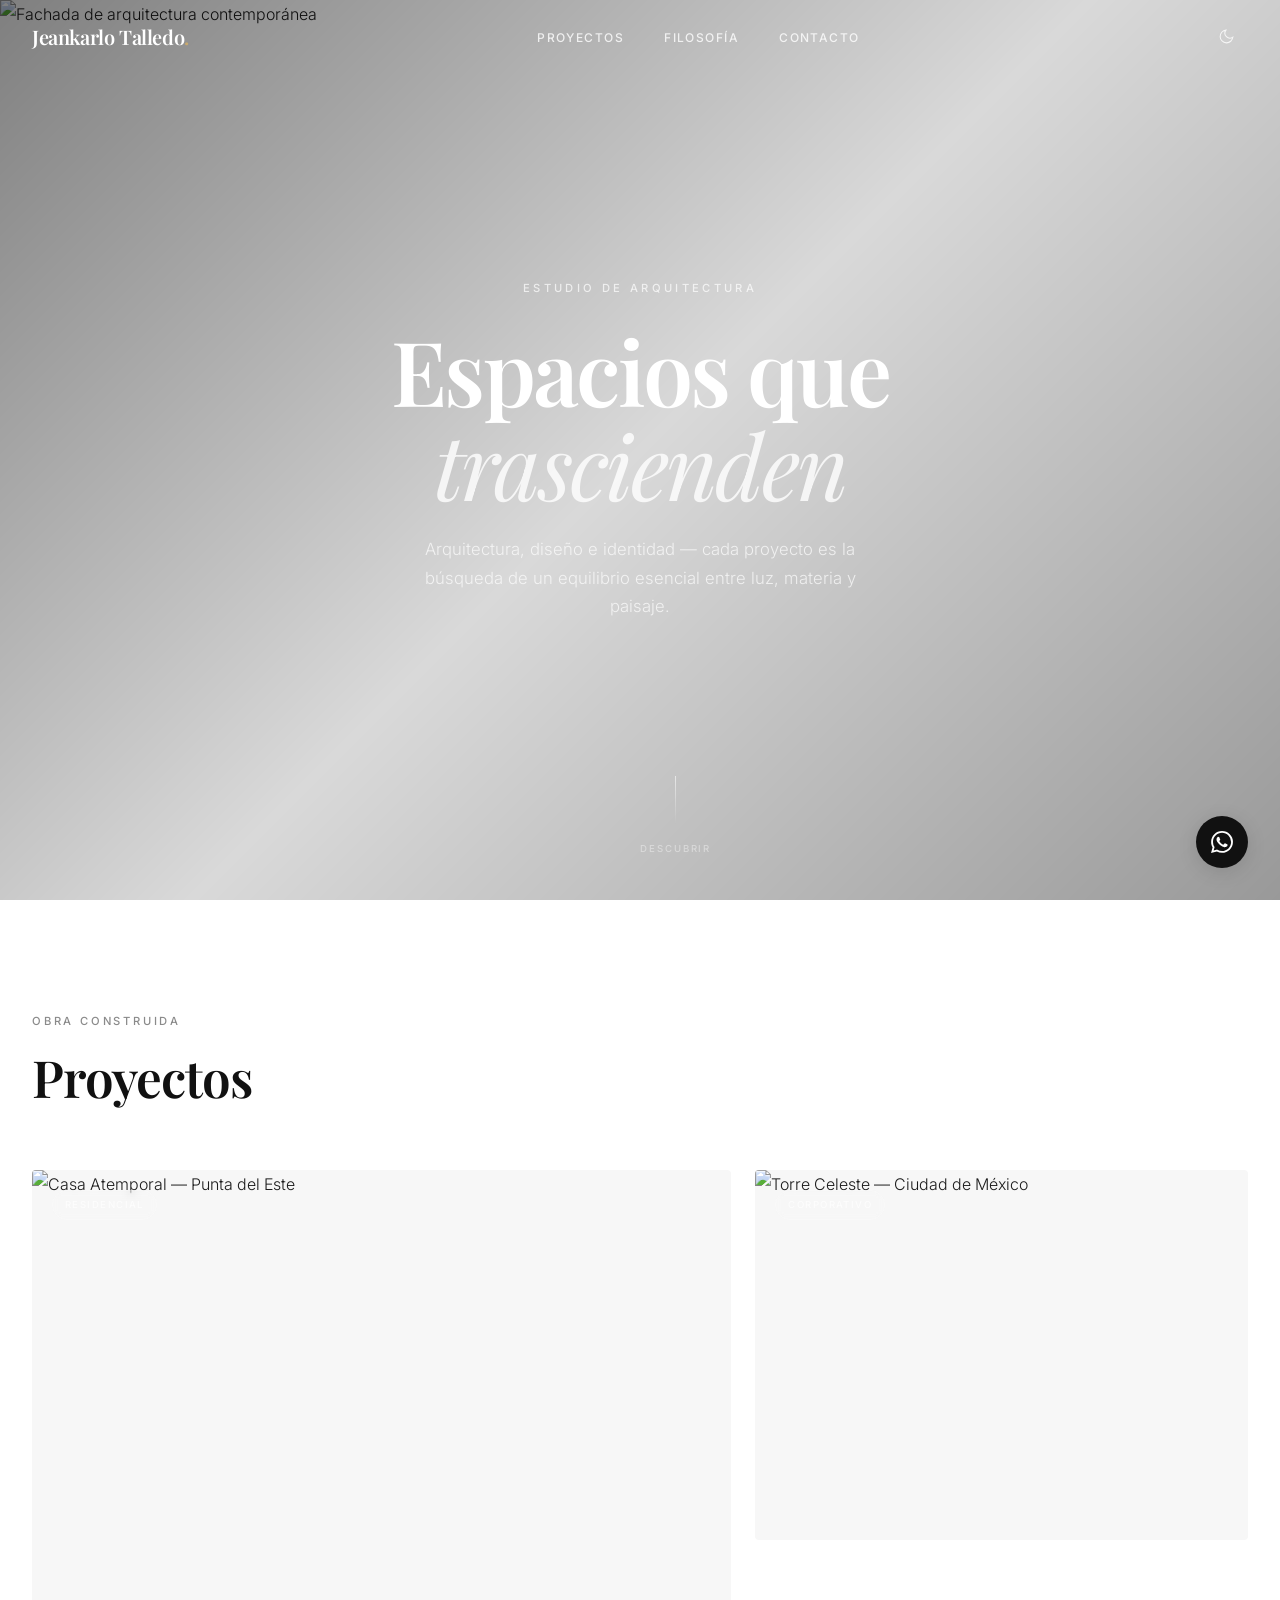
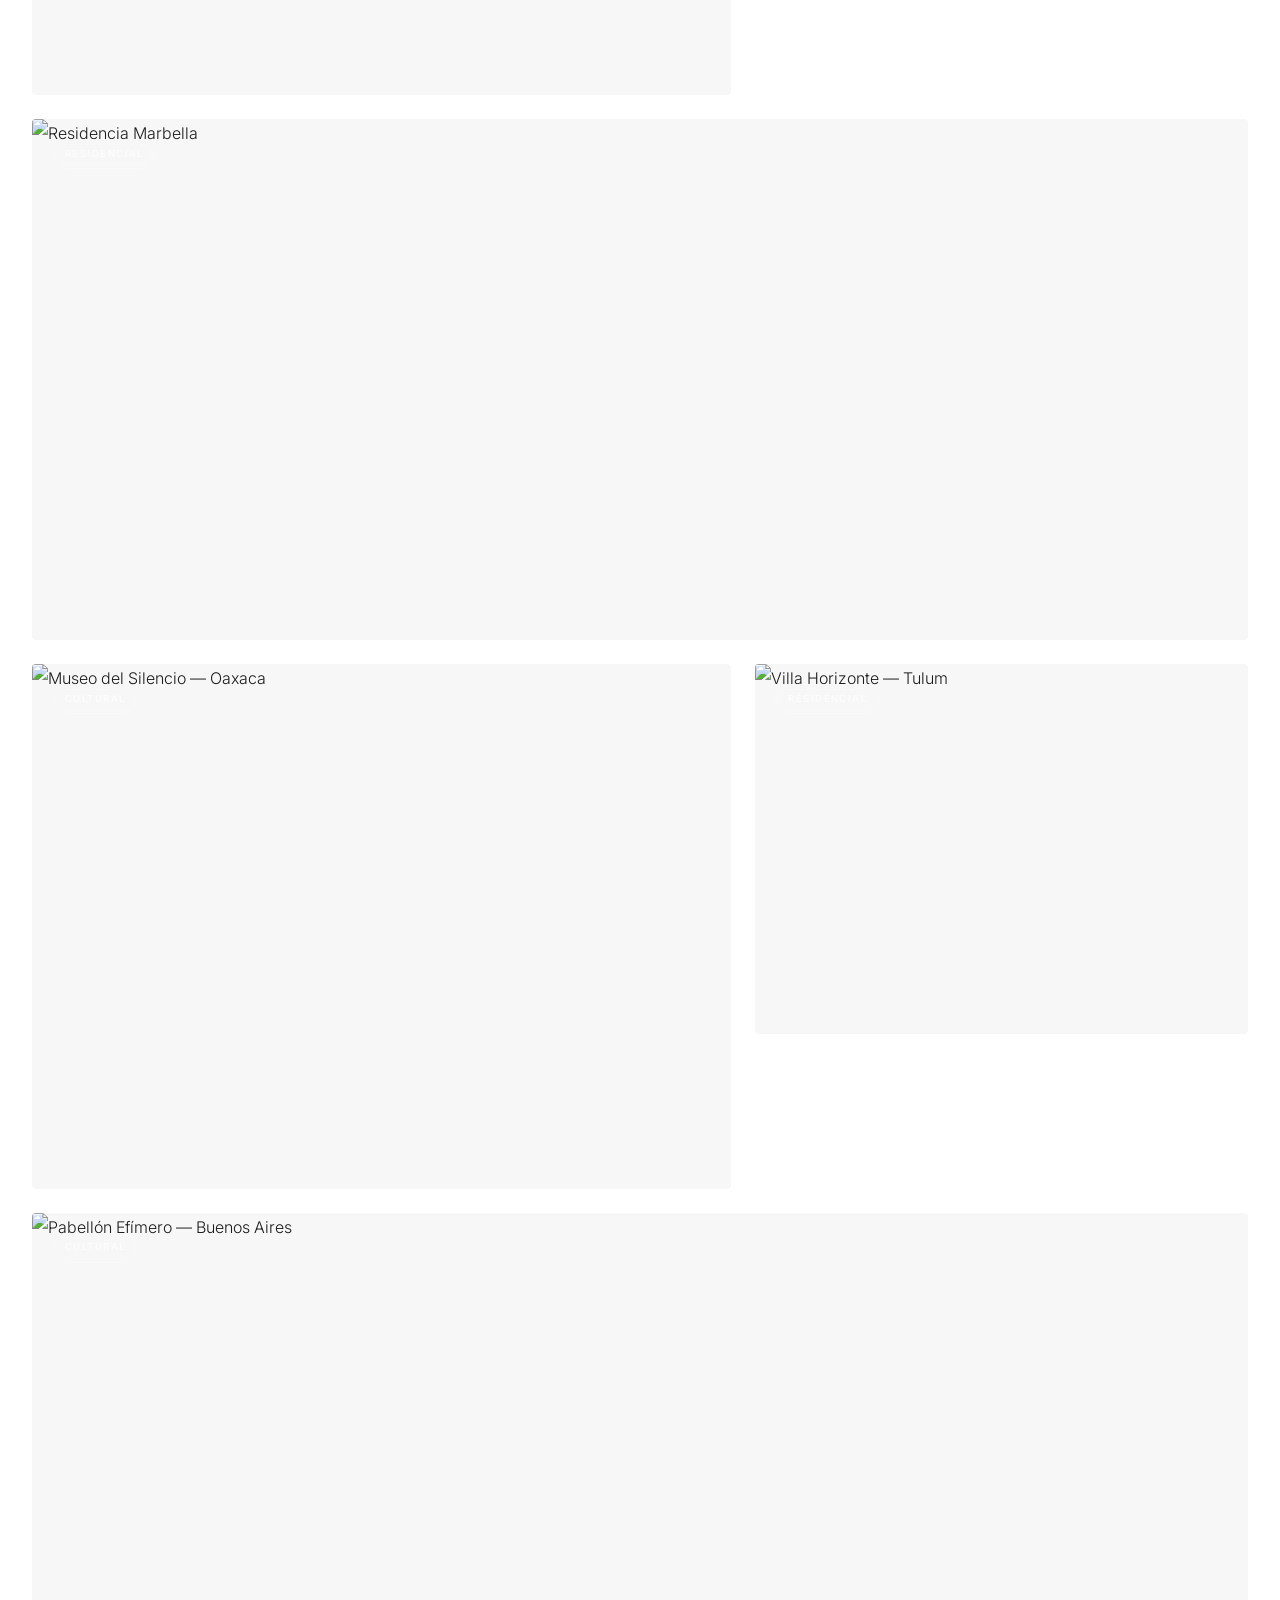
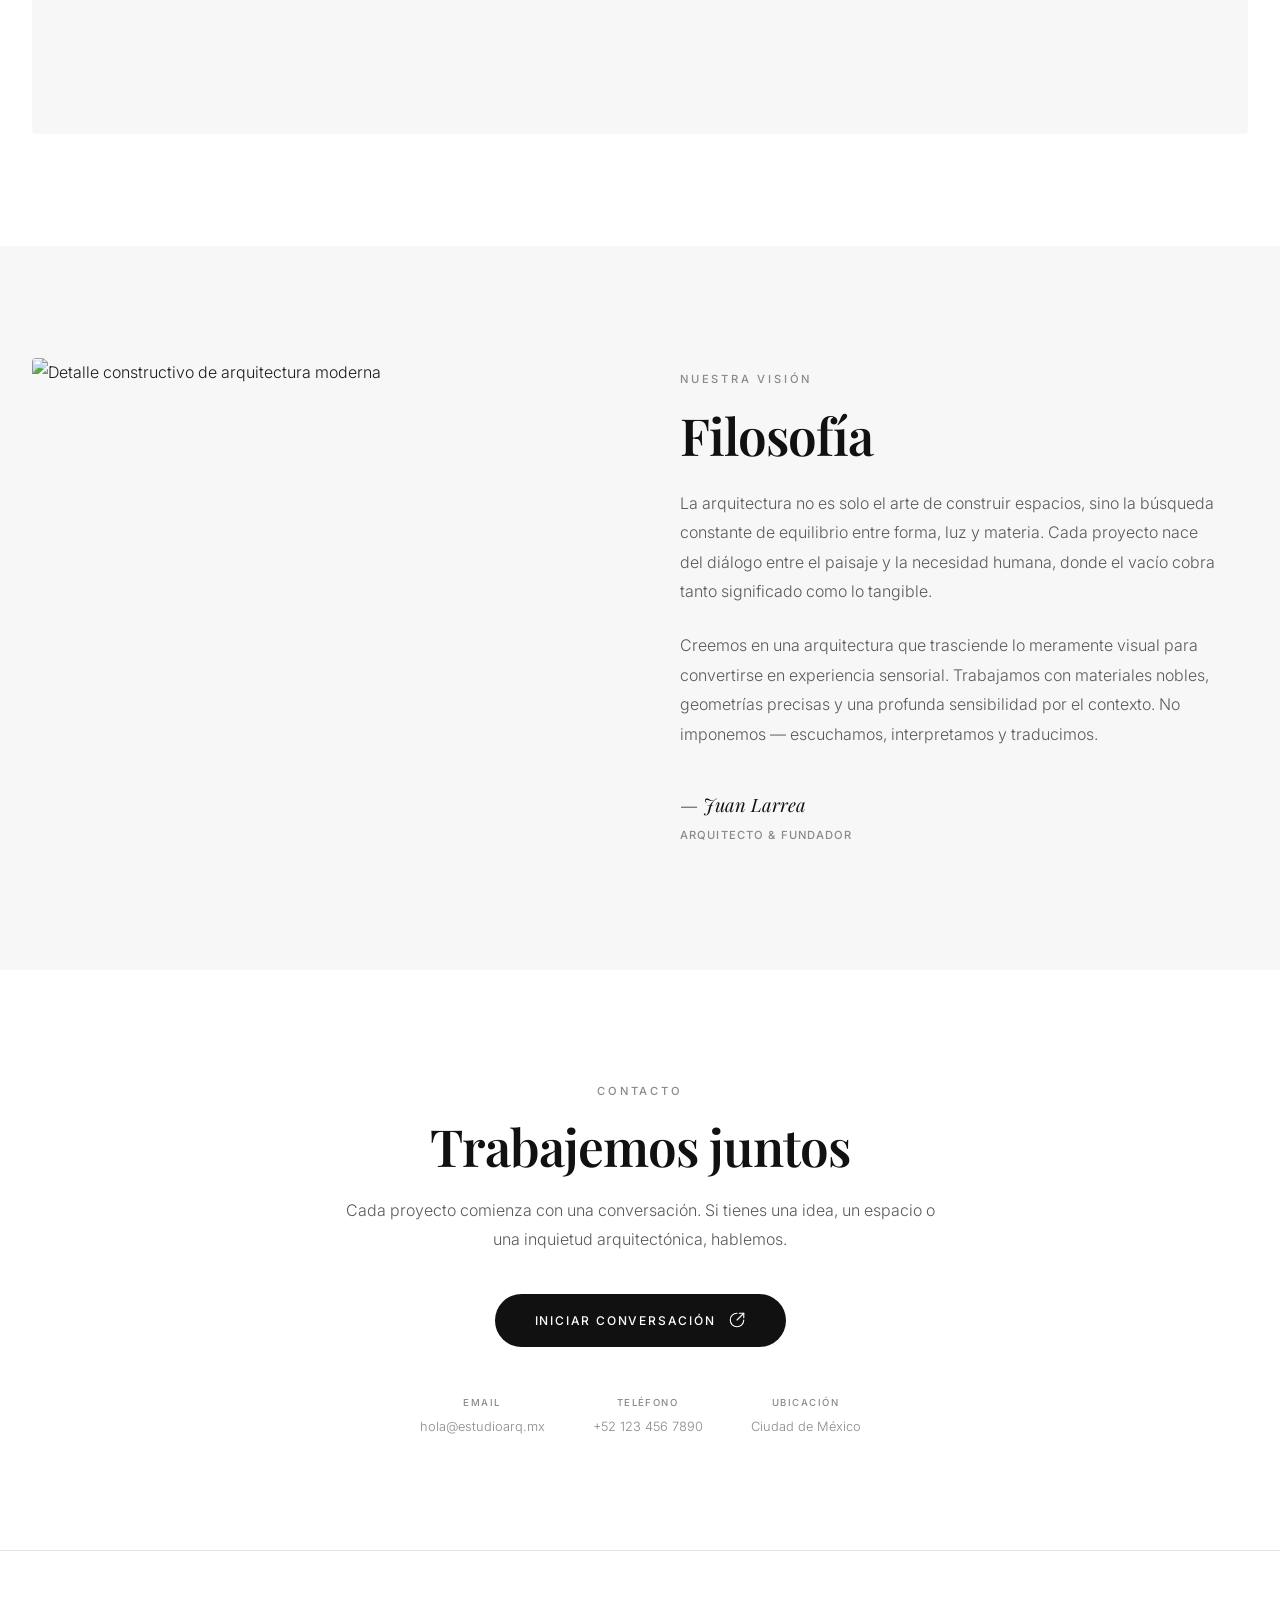
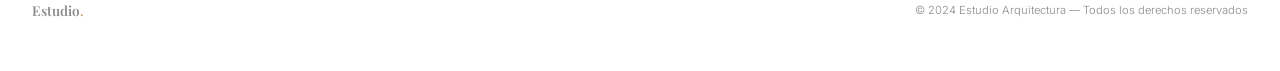
==== index.html @ dd558570 "feat: portafolio arquitecto + panel admin con Supabase" ====
<!DOCTYPE html>
<html lang="es">
<head>
  <meta charset="UTF-8" />
  <meta name="viewport" content="width=device-width, initial-scale=1.0" />
  <title>Estudio Arquitectura | Proyectos</title>
  <meta name="description" content="Portafolio de arquitectura de alta gama. Proyectos residenciales, corporativos y culturales." />

  <!-- Preconnect tipografía -->
  <link rel="preconnect" href="https://fonts.googleapis.com" />
  <link rel="preconnect" href="https://fonts.gstatic.com" crossorigin />
  <link href="https://fonts.googleapis.com/css2?family=Playfair+Display:ital,wght@0,400;0,600;0,700;1,400&family=Inter:wght@300;400;500;600&display=swap" rel="stylesheet" />

  <!-- Estilos -->
  <link rel="stylesheet" href="css/style.css" />

  <!-- Flash prevention: set theme antes del render -->
  <script>document.documentElement.setAttribute('data-theme', localStorage.getItem('theme')||(window.matchMedia('(prefers-color-scheme:dark)').matches?'dark':'light'))</script>
</head>
<body>

  <!-- ==========================================
       NAVEGACIÓN
       ========================================== -->
  <nav class="nav" id="navbar">
    <div class="container nav__inner">
      <a href="#" class="nav__logo">Jeankarlo Talledo<span>.</span></a>

      <ul class="nav__links" id="navLinks">
        <li><a href="#proyectos" class="nav__link">Proyectos</a></li>
        <li><a href="#filosofia" class="nav__link">Filosofía</a></li>
        <li><a href="#contacto" class="nav__link">Contacto</a></li>
      </ul>

      <button class="theme-toggle" id="themeToggle" aria-label="Cambiar modo oscuro/claro">
        <svg class="theme-toggle__moon" viewBox="0 0 24 24" fill="none" stroke="currentColor" stroke-width="1.5">
          <path d="M21 12.79A9 9 0 1111.21 3 7 7 0 0021 12.79z"/>
        </svg>
        <svg class="theme-toggle__sun" viewBox="0 0 24 24" fill="none" stroke="currentColor" stroke-width="1.5">
          <circle cx="12" cy="12" r="5"/>
          <path d="M12 1v2M12 21v2M4.22 4.22l1.42 1.42M18.36 18.36l1.42 1.42M1 12h2M21 12h2M4.22 19.78l1.42-1.42M18.36 5.64l1.42-1.42"/>
        </svg>
      </button>

      <button class="nav__toggle" id="navToggle" aria-label="Menú de navegación">
        <span></span>
        <span></span>
        <span></span>
      </button>
    </div>
  </nav>

  <!-- ==========================================
       HERO
       ========================================== -->
  <section class="hero" id="inicio">
    <div class="hero__bg">
      <img
        src="https://images.unsplash.com/photo-1600596542815-ffad4c1539a9?w=1920&q=80"
        alt="Fachada de arquitectura contemporánea"
        loading="eager"
      />
    </div>
    <div class="hero__overlay"></div>

    <div class="hero__content">
      <p class="hero__subtitle">Estudio de Arquitectura</p>
      <h1 class="hero__title">
        Espacios que<br /><em>trascienden</em>
      </h1>
      <p class="hero__desc">
        Arquitectura, diseño e identidad — cada proyecto es la búsqueda de un
        equilibrio esencial entre luz, materia y paisaje.
      </p>
    </div>

    <div class="hero__scroll">
      <span class="hero__scroll-line"></span>
      <span class="hero__scroll-text">Descubrir</span>
    </div>
  </section>

  <!-- ==========================================
       PROYECTOS / GALERÍA
       ========================================== -->
  <section class="section" id="proyectos">
    <div class="container">
      <div class="section__header reveal">
        <p class="section-label">Obra construida</p>
        <h2 class="section__title">Proyectos</h2>
      </div>

      <div class="gallery" id="gallery">
        <div class="gallery__item reveal reveal-delay-1" data-index="0">
          <img class="gallery__img" src="https://images.unsplash.com/photo-1600585154340-4c0e3b4b0b1a?w=800&q=80" alt="Casa Atemporal — Punta del Este" loading="lazy" />
          <span class="gallery__category">Residencial</span>
          <div class="gallery__overlay">
            <h3 class="gallery__project-name">Casa Atemporal</h3>
            <p class="gallery__project-meta"><span>2024</span><span>Punta del Este</span></p>
          </div>
        </div>

        <div class="gallery__item reveal reveal-delay-2" data-index="1">
          <img class="gallery__img" src="https://images.unsplash.com/photo-1487958449943-2429e8be8625?w=800&q=80" alt="Torre Celeste — Ciudad de México" loading="lazy" />
          <span class="gallery__category">Corporativo</span>
          <div class="gallery__overlay">
            <h3 class="gallery__project-name">Torre Celeste</h3>
            <p class="gallery__project-meta"><span>2023</span><span>Ciudad de México</span></p>
          </div>
        </div>

        <div class="gallery__item reveal reveal-delay-3" data-index="2">
          <img class="gallery__img" src="https://images.unsplash.com/photo-1600573472550-8090b5e0745e?w=800&q=80" alt="Residencia Marbella" loading="lazy" />
          <span class="gallery__category">Residencial</span>
          <div class="gallery__overlay">
            <h3 class="gallery__project-name">Residencia Marbella</h3>
            <p class="gallery__project-meta"><span>2024</span><span>Marbella, España</span></p>
          </div>
        </div>

        <div class="gallery__item reveal reveal-delay-4" data-index="3">
          <img class="gallery__img" src="https://images.unsplash.com/photo-1600566753198-0b0c7c3b4a5b?w=800&q=80" alt="Museo del Silencio — Oaxaca" loading="lazy" />
          <span class="gallery__category">Cultural</span>
          <div class="gallery__overlay">
            <h3 class="gallery__project-name">Museo del Silencio</h3>
            <p class="gallery__project-meta"><span>2022</span><span>Oaxaca, México</span></p>
          </div>
        </div>

        <div class="gallery__item reveal reveal-delay-5" data-index="4">
          <img class="gallery__img" src="https://images.unsplash.com/photo-1600585154526-990dced4db0d?w=800&q=80" alt="Villa Horizonte — Tulum" loading="lazy" />
          <span class="gallery__category">Residencial</span>
          <div class="gallery__overlay">
            <h3 class="gallery__project-name">Villa Horizonte</h3>
            <p class="gallery__project-meta"><span>2023</span><span>Tulum, México</span></p>
          </div>
        </div>

        <div class="gallery__item reveal reveal-delay-1" data-index="5">
          <img class="gallery__img" src="https://images.unsplash.com/photo-1600566753376-12c8ab7c4a5b?w=800&q=80" alt="Pabellón Efímero — Buenos Aires" loading="lazy" />
          <span class="gallery__category">Cultural</span>
          <div class="gallery__overlay">
            <h3 class="gallery__project-name">Pabellón Efímero</h3>
            <p class="gallery__project-meta"><span>2024</span><span>Buenos Aires</span></p>
          </div>
        </div>
      </div>
    </div>
  </section>

  <!-- ==========================================
       FILOSOFÍA
       ========================================== -->
  <section class="section section--alt" id="filosofia">
    <div class="container">
      <div class="about">
        <div class="about__image reveal">
          <img src="https://images.unsplash.com/photo-1613490493576-7f4f9e2d0a1d?w=800&q=80" alt="Detalle constructivo de arquitectura moderna" loading="lazy" />
        </div>

        <div class="about__content">
          <div class="reveal">
            <p class="section-label">Nuestra visión</p>
            <h2 class="section__title">Filosofía</h2>
          </div>

          <p class="about__text reveal reveal-delay-1">
            La arquitectura no es solo el arte de construir espacios, sino la
            búsqueda constante de equilibrio entre forma, luz y materia. Cada
            proyecto nace del diálogo entre el paisaje y la necesidad humana,
            donde el vacío cobra tanto significado como lo tangible.
          </p>

          <p class="about__text reveal reveal-delay-2">
            Creemos en una arquitectura que trasciende lo meramente visual para
            convertirse en experiencia sensorial. Trabajamos con materiales
            nobles, geometrías precisas y una profunda sensibilidad por el
            contexto. No imponemos — escuchamos, interpretamos y traducimos.
          </p>

          <div class="reveal reveal-delay-3">
            <p class="about__signature">— Juan Larrea</p>
            <p class="about__signature-role">Arquitecto &amp; Fundador</p>
          </div>
        </div>
      </div>
    </div>
  </section>

  <!-- ==========================================
       CONTACTO
       ========================================== -->
  <section class="section" id="contacto">
    <div class="container">
      <div class="contact reveal">
        <p class="section-label">Contacto</p>
        <h2 class="section__title">Trabajemos juntos</h2>
        <p class="contact__text">
          Cada proyecto comienza con una conversación. Si tienes una idea,
          un espacio o una inquietud arquitectónica, hablemos.
        </p>

        <a href="https://wa.me/521234567890?text=Hola%2C%20me%20gustar%C3%ADa%20solicitar%20una%20consulta%20sobre%20un%20proyecto%20arquitect%C3%B3nico." target="_blank" rel="noopener noreferrer" class="contact__btn">
          <span>Iniciar conversación</span>
          <svg viewBox="0 0 24 24" fill="none" stroke="currentColor" stroke-width="1.5">
            <path d="M21 12a9 9 0 11-9-9" stroke-linecap="round"/>
            <path d="M21 3l-9 9" stroke-linecap="round"/>
            <path d="M15 3h6v6" stroke-linecap="round" stroke-linejoin="round"/>
          </svg>
        </a>

        <div class="contact__details">
          <div class="contact__detail-item">
            <p class="contact__detail-label">Email</p>
            <p>hola@estudioarq.mx</p>
          </div>
          <div class="contact__detail-item">
            <p class="contact__detail-label">Teléfono</p>
            <p>+52 123 456 7890</p>
          </div>
          <div class="contact__detail-item">
            <p class="contact__detail-label">Ubicación</p>
            <p>Ciudad de México</p>
          </div>
        </div>
      </div>
    </div>
  </section>

  <!-- ==========================================
       FOOTER
       ========================================== -->
  <footer class="footer">
    <div class="container footer__inner">
      <p class="footer__brand">Estudio<span>.</span></p>
      <p>&copy; 2024 Estudio Arquitectura — Todos los derechos reservados</p>
    </div>
  </footer>

  <!-- ==========================================
       WHATSAPP FLOTANTE
       ========================================== -->
  <a href="https://wa.me/521234567890?text=Hola%2C%20me%20gustar%C3%ADa%20solicitar%20una%20consulta%20sobre%20un%20proyecto%20arquitect%C3%B3nico." target="_blank" rel="noopener noreferrer" class="whatsapp-btn" id="whatsappBtn" aria-label="Contactar por WhatsApp">
    <span class="whatsapp-btn__tooltip">Escríbenos</span>
    <svg viewBox="0 0 24 24">
      <path d="M17.472 14.382c-.297-.149-1.758-.867-2.03-.967-.273-.099-.471-.148-.67.15-.197.297-.767.966-.94 1.164-.173.199-.347.223-.644.075-.297-.15-1.255-.463-2.39-1.475-.883-.788-1.48-1.761-1.653-2.059-.173-.297-.018-.458.13-.606.134-.133.298-.347.446-.52.149-.174.198-.298.298-.497.099-.198.05-.371-.025-.52-.075-.149-.669-1.612-.916-2.207-.242-.579-.487-.5-.669-.51-.173-.008-.371-.01-.57-.01-.198 0-.52.074-.792.372-.272.297-1.04 1.016-1.04 2.479 0 1.462 1.065 2.875 1.213 3.074.149.198 2.096 3.2 5.077 4.487.709.306 1.262.489 1.694.625.712.227 1.36.195 1.871.118.571-.085 1.758-.719 2.006-1.413.248-.694.248-1.289.173-1.413-.074-.124-.272-.198-.57-.347m-5.421 7.403h-.004a9.87 9.87 0 01-5.031-1.378l-.361-.214-3.741.982.998-3.648-.235-.374a9.86 9.86 0 01-1.51-5.26c.001-5.45 4.436-9.884 9.888-9.884 2.64 0 5.122 1.03 6.988 2.898a9.825 9.825 0 012.893 6.994c-.003 5.45-4.437 9.884-9.885 9.884m8.413-18.297A11.815 11.815 0 0012.05 0C5.495 0 .16 5.335.157 11.892c0 2.096.547 4.142 1.588 5.945L.057 24l6.305-1.654a11.882 11.882 0 005.683 1.448h.005c6.554 0 11.89-5.335 11.893-11.893a11.821 11.821 0 00-3.48-8.413z"/>
    </svg>
  </a>

  <!-- ==========================================
       MODAL / LIGHTBOX
       ========================================== -->
  <div class="modal" id="modal" role="dialog" aria-label="Vista ampliada del proyecto">
    <div class="modal__content">
      <button class="modal__close" id="modalClose" aria-label="Cerrar">&times;</button>
      <img class="modal__img" id="modalImg" src="" alt="" />
      <div class="modal__info">
        <p class="modal__info-title" id="modalTitle"></p>
        <p class="modal__info-meta" id="modalMeta"></p>
      </div>
    </div>
  </div>

  <!-- Script -->
  <script src="js/main.js"></script>
</body>
</html>
---- css/style.css ----
/* ============================================
   CSS CUSTOM PROPERTIES
   ============================================ */
:root {
  --font-serif: 'Playfair Display', Georgia, serif;
  --font-sans: 'Inter', -apple-system, BlinkMacSystemFont, 'Segoe UI', sans-serif;

  --color-white: #ffffff;
  --color-black: #0a0a0a;
  --color-bg: #ffffff;
  --color-bg-alt: #f7f7f7;
  --color-dark: #111111;
  --color-text: #1c1c1c;
  --color-text-secondary: #5a5a5a;
  --color-text-muted: #8a8a8a;
  --color-border: #e5e5e5;
  --color-accent: #c9a96e;
  --color-accent-soft: rgba(201, 169, 110, 0.12);
  --color-overlay: rgba(0, 0, 0, 0.45);
  --color-overlay-dark: rgba(0, 0, 0, 0.75);

  --max-width: 1280px;
  --nav-height: 72px;
  --section-gap: 7rem;
  --gutter: 2rem;
  --radius: 4px;
  --transition: 0.65s cubic-bezier(0.25, 0.46, 0.45, 0.94);
  --transition-fast: 0.35s cubic-bezier(0.25, 0.46, 0.45, 0.94);

  /* Theme-aware (cambian en dark mode) */
  --color-nav-scrolled: rgba(255, 255, 255, 0.97);
  --color-mobile-menu: rgba(255, 255, 255, 0.98);
  --color-element-bg: #111111;
  --color-element-text: #ffffff;
}

/* ============================================
   DARK MODE
   ============================================ */
[data-theme="dark"] {
  --color-bg: #0a0a0a;
  --color-bg-alt: #141414;
  --color-dark: #e8e8e8;
  --color-text: #cccccc;
  --color-text-secondary: #888888;
  --color-text-muted: #555555;
  --color-border: #222222;
  --color-overlay: rgba(0, 0, 0, 0.6);
  --color-overlay-dark: rgba(0, 0, 0, 0.85);
  --color-nav-scrolled: rgba(10, 10, 10, 0.97);
  --color-mobile-menu: rgba(10, 10, 10, 0.98);
  --color-element-bg: #e8e8e8;
  --color-element-text: #0a0a0a;
}

/* ============================================
   RESET
   ============================================ */
*, *::before, *::after {
  margin: 0;
  padding: 0;
  box-sizing: border-box;
}

html {
  scroll-behavior: smooth;
  -webkit-font-smoothing: antialiased;
  -moz-osx-font-smoothing: grayscale;
}

body {
  font-family: var(--font-sans);
  font-weight: 300;
  font-size: 1rem;
  line-height: 1.75;
  color: var(--color-text);
  background-color: var(--color-bg);
  overflow-x: hidden;
}

img {
  display: block;
  max-width: 100%;
  height: auto;
}

a {
  text-decoration: none;
  color: inherit;
}

ul {
  list-style: none;
}

button {
  font-family: inherit;
  cursor: pointer;
  border: none;
  background: none;
}

/* ============================================
   TYPOGRAPHY
   ============================================ */
h1, h2, h3, h4 {
  font-family: var(--font-serif);
  font-weight: 600;
  line-height: 1.15;
  color: var(--color-dark);
}

.section-label {
  font-family: var(--font-sans);
  font-size: 0.7rem;
  font-weight: 500;
  letter-spacing: 0.25em;
  text-transform: uppercase;
  color: var(--color-text-muted);
  margin-bottom: 1rem;
}

/* ============================================
   CONTAINER
   ============================================ */
.container {
  width: 100%;
  max-width: var(--max-width);
  margin: 0 auto;
  padding: 0 var(--gutter);
}

/* ============================================
   REVEAL ANIMATION (JS-powered)
   ============================================ */
.reveal {
  opacity: 0;
  transform: translateY(32px);
  transition: opacity 0.8s cubic-bezier(0.25, 0.46, 0.45, 0.94),
              transform 0.8s cubic-bezier(0.25, 0.46, 0.45, 0.94);
}

.reveal.is-visible {
  opacity: 1;
  transform: translateY(0);
}

.reveal-delay-1 { transition-delay: 0.1s; }
.reveal-delay-2 { transition-delay: 0.2s; }
.reveal-delay-3 { transition-delay: 0.3s; }
.reveal-delay-4 { transition-delay: 0.4s; }
.reveal-delay-5 { transition-delay: 0.5s; }

/* ============================================
   NAVIGATION
   ============================================ */
.nav {
  position: fixed;
  top: 0;
  left: 0;
  width: 100%;
  z-index: 1000;
  height: var(--nav-height);
  display: flex;
  align-items: center;
  transition: background var(--transition-fast),
              box-shadow var(--transition-fast);
}

    .nav.is-scrolled {
      background: var(--color-nav-scrolled);
      backdrop-filter: blur(8px);
      -webkit-backdrop-filter: blur(8px);
      box-shadow: 0 1px 0 var(--color-border);
    }

.nav__inner {
  display: flex;
  align-items: center;
  justify-content: space-between;
  width: 100%;
}

.nav__logo {
  font-family: var(--font-serif);
  font-size: 1.25rem;
  font-weight: 600;
  letter-spacing: -0.02em;
  color: #ffffff;
}

.nav__logo span {
  color: var(--color-accent);
}

.nav__links {
  display: flex;
  align-items: center;
  gap: 2.5rem;
}

.nav__link {
  font-size: 0.75rem;
  font-weight: 500;
  letter-spacing: 0.12em;
  text-transform: uppercase;
  color: rgba(255, 255, 255, 0.8);
  transition: color var(--transition-fast);
  position: relative;
}

.nav__link::after {
  content: '';
  position: absolute;
  bottom: -4px;
  left: 0;
  width: 0;
  height: 1px;
  background: var(--color-accent);
  transition: width var(--transition-fast);
}

.nav__link:hover {
  color: #ffffff;
}

.nav__link:hover::after {
  width: 100%;
}

/* Nav scrolled — fondo claro, textos oscuros */
.nav.is-scrolled .nav__logo {
  color: var(--color-dark);
}

.nav.is-scrolled .nav__link {
  color: var(--color-text-secondary);
}

.nav.is-scrolled .nav__link:hover {
  color: var(--color-dark);
}

.nav.is-scrolled .theme-toggle {
  color: var(--color-text-secondary);
}

.nav.is-scrolled .theme-toggle:hover {
  color: var(--color-accent);
  background: var(--color-accent-soft);
}

.nav.is-scrolled .nav__toggle span {
  background: var(--color-dark);
}

/* Mobile menu toggle */
.nav__toggle {
  display: none;
  flex-direction: column;
  gap: 5px;
  padding: 4px;
  z-index: 1001;
}

.nav__toggle span {
  display: block;
  width: 24px;
  height: 1.5px;
  background: #ffffff;
  transition: all var(--transition-fast);
  transform-origin: center;
}

.nav__toggle.is-active span {
  background: var(--color-dark);
}

.nav__toggle.is-active span:nth-child(1) {
  transform: rotate(45deg) translate(4px, 5px);
}

.nav__toggle.is-active span:nth-child(2) {
  opacity: 0;
}

.nav__toggle.is-active span:nth-child(3) {
  transform: rotate(-45deg) translate(4px, -5px);
}

/* Theme toggle button */
.theme-toggle {
  background: none;
  border: none;
  cursor: pointer;
  width: 36px;
  height: 36px;
  display: flex;
  align-items: center;
  justify-content: center;
  color: rgba(255, 255, 255, 0.8);
  transition: color var(--transition-fast), background var(--transition-fast);
  border-radius: 50%;
  margin-right: 0.25rem;
}

.theme-toggle:hover {
  color: var(--color-accent);
  background: var(--color-accent-soft);
}

.theme-toggle svg {
  width: 17px;
  height: 17px;
}

.theme-toggle__sun {
  display: none;
}

[data-theme="dark"] .theme-toggle__sun {
  display: block;
}

[data-theme="dark"] .theme-toggle__moon {
  display: none;
}

/* ============================================
   HERO
   ============================================ */
.hero {
  position: relative;
  width: 100%;
  height: 100vh;
  min-height: 600px;
  display: flex;
  align-items: center;
  justify-content: center;
  overflow: hidden;
}

.hero__bg {
  position: absolute;
  inset: 0;
  width: 100%;
  height: 100%;
}

.hero__bg img {
  width: 100%;
  height: 100%;
  object-fit: cover;
  object-position: center 30%;
  transform: scale(1.04);
  animation: heroZoom 12s ease-out forwards;
}

@keyframes heroZoom {
  0%   { transform: scale(1.08); }
  100% { transform: scale(1.00); }
}

.hero__overlay {
  position: absolute;
  inset: 0;
  background: linear-gradient(
    135deg,
    rgba(0, 0, 0, 0.50) 0%,
    rgba(0, 0, 0, 0.15) 50%,
    rgba(0, 0, 0, 0.40) 100%
  );
}

.hero__content {
  position: relative;
  z-index: 2;
  text-align: center;
  padding: 0 var(--gutter);
  max-width: 900px;
}

.hero__subtitle {
  font-family: var(--font-sans);
  font-size: 0.7rem;
  font-weight: 500;
  letter-spacing: 0.3em;
  text-transform: uppercase;
  color: rgba(255, 255, 255, 0.7);
  margin-bottom: 1.5rem;
  opacity: 0;
  animation: fadeUp 0.8s 0.3s ease forwards;
}

.hero__title {
  font-family: var(--font-serif);
  font-size: clamp(2.8rem, 7vw, 7rem);
  font-weight: 600;
  color: var(--color-white);
  line-height: 1.05;
  letter-spacing: -0.03em;
  margin-bottom: 1.5rem;
  opacity: 0;
  animation: fadeUp 0.8s 0.5s ease forwards;
}

.hero__title em {
  font-style: italic;
  font-weight: 400;
  color: rgba(255, 255, 255, 0.8);
}

.hero__desc {
  font-size: 1.05rem;
  font-weight: 300;
  color: rgba(255, 255, 255, 0.7);
  max-width: 480px;
  margin: 0 auto;
  line-height: 1.7;
  opacity: 0;
  animation: fadeUp 0.8s 0.7s ease forwards;
}

.hero__scroll {
  position: absolute;
  bottom: 2.5rem;
  left: 50%;
  transform: translateX(-50%);
  z-index: 2;
  opacity: 0;
  animation: fadeUp 0.8s 1.2s ease forwards;
}

.hero__scroll-line {
  display: block;
  width: 1px;
  height: 48px;
  background: linear-gradient(to bottom, rgba(255,255,255,0.6), transparent);
  margin: 0 auto 0.5rem;
  animation: scrollPulse 2.5s ease-in-out infinite;
}

.hero__scroll-text {
  font-size: 0.6rem;
  font-weight: 500;
  letter-spacing: 0.2em;
  text-transform: uppercase;
  color: rgba(255, 255, 255, 0.4);
}

@keyframes fadeUp {
  to {
    opacity: 1;
    transform: translateY(0);
  }
}

@keyframes scrollPulse {
  0%, 100% { opacity: 0.6; transform: scaleY(1); }
  50%      { opacity: 1;   transform: scaleY(0.7); }
}

/* ============================================
   SECTION BASE
   ============================================ */
.section {
  padding: var(--section-gap) 0;
}

.section--alt {
  background-color: var(--color-bg-alt);
}

.section__header {
  margin-bottom: 4rem;
}

.section__title {
  font-size: clamp(2rem, 4vw, 3.5rem);
  letter-spacing: -0.02em;
}

.section__subtitle {
  font-family: var(--font-sans);
  font-size: 0.9rem;
  font-weight: 300;
  color: var(--color-text-secondary);
  max-width: 520px;
  margin-top: 1rem;
  line-height: 1.7;
}

/* ============================================
   GALLERY / PROJECTS
   ============================================ */
.gallery {
  display: grid;
  grid-template-columns: repeat(12, 1fr);
  gap: 1.5rem;
}

.gallery__item {
  grid-column: span 6;
  position: relative;
  overflow: hidden;
  cursor: pointer;
  border-radius: var(--radius);
  aspect-ratio: 4 / 3;
  background: var(--color-bg-alt);
}

.gallery__item:nth-child(3n+1) {
  grid-column: span 7;
}

.gallery__item:nth-child(3n+2) {
  grid-column: span 5;
}

.gallery__item:nth-child(3n+3) {
  grid-column: span 12;
  aspect-ratio: 21 / 9;
}

.gallery__img {
  width: 100%;
  height: 100%;
  object-fit: cover;
  transition: transform 0.9s cubic-bezier(0.25, 0.46, 0.45, 0.94);
}

.gallery__item:hover .gallery__img {
  transform: scale(1.06);
}

.gallery__overlay {
  position: absolute;
  bottom: 0;
  left: 0;
  right: 0;
  padding: 2rem;
  background: linear-gradient(transparent, rgba(0, 0, 0, 0.65));
  transform: translateY(8px);
  opacity: 0;
  transition: all var(--transition-fast);
}

.gallery__item:hover .gallery__overlay {
  transform: translateY(0);
  opacity: 1;
}

.gallery__project-name {
  font-family: var(--font-serif);
  font-size: 1.25rem;
  font-weight: 600;
  color: var(--color-white);
  margin-bottom: 0.25rem;
}

.gallery__project-meta {
  font-size: 0.75rem;
  font-weight: 400;
  color: rgba(255, 255, 255, 0.65);
  letter-spacing: 0.05em;
}

.gallery__project-meta span {
  display: inline-block;
}

.gallery__project-meta span + span::before {
  content: '—';
  margin: 0 0.5rem;
  opacity: 0.5;
}

.gallery__category {
  position: absolute;
  top: 1.25rem;
  left: 1.25rem;
  font-size: 0.6rem;
  font-weight: 500;
  letter-spacing: 0.15em;
  text-transform: uppercase;
  color: rgba(255, 255, 255, 0.7);
  padding: 0.35rem 0.75rem;
  border: 1px solid rgba(255, 255, 255, 0.25);
  border-radius: 100px;
  backdrop-filter: blur(4px);
  transition: border-color var(--transition-fast);
}

.gallery__item:hover .gallery__category {
  border-color: rgba(255, 255, 255, 0.6);
}

/* ============================================
   ABOUT / PHILOSOPHY
   ============================================ */
.about {
  display: grid;
  grid-template-columns: 1fr 1fr;
  gap: 5rem;
  align-items: center;
}

.about__image {
  position: relative;
  overflow: hidden;
  border-radius: var(--radius);
}

.about__image img {
  width: 100%;
  height: 100%;
  min-height: 500px;
  object-fit: cover;
  transition: transform 0.9s cubic-bezier(0.25, 0.46, 0.45, 0.94);
}

.about__image:hover img {
  transform: scale(1.03);
}

.about__content {
  max-width: 540px;
}

.about__content .section__title {
  margin-bottom: 1.5rem;
}

.about__text {
  font-size: 1rem;
  font-weight: 300;
  color: var(--color-text-secondary);
  line-height: 1.85;
  margin-bottom: 1.5rem;
}

.about__text:last-of-type {
  margin-bottom: 2.5rem;
}

.about__signature {
  font-family: var(--font-serif);
  font-size: 1.15rem;
  font-style: italic;
  color: var(--color-dark);
}

.about__signature-role {
  font-family: var(--font-sans);
  font-size: 0.7rem;
  font-weight: 500;
  letter-spacing: 0.1em;
  text-transform: uppercase;
  color: var(--color-text-muted);
  margin-top: 0.25rem;
}

/* ============================================
   CONTACT
   ============================================ */
.contact {
  text-align: center;
  max-width: 600px;
  margin: 0 auto;
}

.contact .section__title {
  margin-bottom: 1.25rem;
}

.contact__text {
  font-size: 1rem;
  font-weight: 300;
  color: var(--color-text-secondary);
  line-height: 1.8;
  margin-bottom: 2.5rem;
}

.contact__btn {
  display: inline-flex;
  align-items: center;
  gap: 0.75rem;
  padding: 1rem 2.5rem;
  font-family: var(--font-sans);
  font-size: 0.75rem;
  font-weight: 500;
  letter-spacing: 0.15em;
  text-transform: uppercase;
  color: var(--color-element-text);
  background: var(--color-element-bg);
  border: none;
  border-radius: 100px;
  transition: all var(--transition-fast);
  position: relative;
  overflow: hidden;
}

.contact__btn::before {
  content: '';
  position: absolute;
  inset: 0;
  background: var(--color-accent);
  transform: translateY(100%);
  transition: transform var(--transition-fast);
}

.contact__btn:hover::before {
  transform: translateY(0);
}

.contact__btn span {
  position: relative;
  z-index: 1;
}

.contact__btn svg {
  position: relative;
  z-index: 1;
  width: 18px;
  height: 18px;
  transition: transform var(--transition-fast);
}

.contact__btn:hover svg {
  transform: rotate(-5deg) scale(1.1);
}

/* Contact details */
.contact__details {
  display: flex;
  justify-content: center;
  gap: 3rem;
  margin-top: 3rem;
  font-size: 0.8rem;
}

.contact__detail-item {
  color: var(--color-text-muted);
  transition: color var(--transition-fast);
}

.contact__detail-item:hover {
  color: var(--color-dark);
}

.contact__detail-label {
  font-size: 0.6rem;
  font-weight: 500;
  letter-spacing: 0.15em;
  text-transform: uppercase;
  color: var(--color-text-muted);
  margin-bottom: 0.25rem;
}

/* ============================================
   FOOTER
   ============================================ */
.footer {
  padding: 3rem 0;
  border-top: 1px solid var(--color-border);
  text-align: center;
}

.footer__inner {
  display: flex;
  justify-content: space-between;
  align-items: center;
  font-size: 0.7rem;
  color: var(--color-text-muted);
}

.footer__brand {
  font-family: var(--font-serif);
  font-size: 0.85rem;
  font-weight: 600;
}

.footer__brand span {
  color: var(--color-accent);
}

/* ============================================
   WHATSAPP FLOATING BUTTON
   ============================================ */
.whatsapp-btn {
  position: fixed;
  bottom: 2rem;
  right: 2rem;
  z-index: 900;
  width: 52px;
  height: 52px;
  border-radius: 50%;
  background: var(--color-element-bg);
  display: flex;
  align-items: center;
  justify-content: center;
  box-shadow: 0 4px 20px rgba(0, 0, 0, 0.12);
  transition: all var(--transition-fast);
  opacity: 0;
  transform: translateY(20px);
  animation: whatsappAppear 0.6s 1.5s ease forwards;
}

.whatsapp-btn:hover {
  transform: translateY(-3px) scale(1.05);
  box-shadow: 0 8px 30px rgba(0, 0, 0, 0.18);
  background: #25D366;
}

.whatsapp-btn svg {
  width: 22px;
  height: 22px;
  fill: var(--color-element-text);
  transition: fill var(--transition-fast);
}

.whatsapp-btn__tooltip {
  position: absolute;
  right: calc(100% + 12px);
  top: 50%;
  transform: translateY(-50%);
  background: var(--color-element-bg);
  color: var(--color-element-text);
  font-size: 0.7rem;
  font-weight: 400;
  padding: 0.5rem 1rem;
  border-radius: 4px;
  white-space: nowrap;
  opacity: 0;
  pointer-events: none;
  transition: opacity var(--transition-fast);
}

.whatsapp-btn__tooltip::after {
  content: '';
  position: absolute;
  left: 100%;
  top: 50%;
  transform: translateY(-50%);
  border: 5px solid transparent;
  border-left-color: var(--color-element-bg);
}

.whatsapp-btn:hover .whatsapp-btn__tooltip {
  opacity: 1;
}

@keyframes whatsappAppear {
  to {
    opacity: 1;
    transform: translateY(0);
  }
}

/* ============================================
   MODAL / LIGHTBOX
   ============================================ */
.modal {
  position: fixed;
  inset: 0;
  z-index: 2000;
  background: var(--color-overlay-dark);
  backdrop-filter: blur(8px);
  -webkit-backdrop-filter: blur(8px);
  display: flex;
  align-items: center;
  justify-content: center;
  opacity: 0;
  visibility: hidden;
  transition: opacity 0.4s ease, visibility 0.4s ease;
  padding: 2rem;
}

.modal.is-open {
  opacity: 1;
  visibility: visible;
}

.modal__content {
  max-width: 900px;
  width: 100%;
  max-height: 85vh;
  position: relative;
  transform: scale(0.95) translateY(20px);
  transition: transform 0.5s cubic-bezier(0.25, 0.46, 0.45, 0.94);
}

.modal.is-open .modal__content {
  transform: scale(1) translateY(0);
}

.modal__img {
  width: 100%;
  max-height: 75vh;
  object-fit: contain;
  border-radius: var(--radius);
}

.modal__info {
  margin-top: 1rem;
  text-align: center;
}

.modal__info-title {
  font-family: var(--font-serif);
  font-size: 1.25rem;
  font-weight: 600;
  color: var(--color-white);
}

.modal__info-meta {
  font-size: 0.8rem;
  color: rgba(255, 255, 255, 0.55);
  margin-top: 0.25rem;
}

.modal__close {
  position: absolute;
  top: -2.5rem;
  right: 0;
  width: 40px;
  height: 40px;
  display: flex;
  align-items: center;
  justify-content: center;
  color: var(--color-white);
  font-size: 1.5rem;
  font-weight: 200;
  opacity: 0.6;
  transition: opacity var(--transition-fast);
}

.modal__close:hover {
  opacity: 1;
}

/* ============================================
   RESPONSIVE
   ============================================ */
@media (max-width: 1024px) {
  :root {
    --section-gap: 5rem;
  }

  .about {
    gap: 3rem;
  }
}

@media (max-width: 768px) {
  :root {
    --section-gap: 4rem;
    --gutter: 1.25rem;
  }

  /* Navigation */
  .nav__links {
    position: fixed;
    inset: 0;
    flex-direction: column;
    justify-content: center;
    gap: 2rem;
    background: var(--color-mobile-menu);
    backdrop-filter: blur(12px);
    opacity: 0;
    visibility: hidden;
    transition: opacity 0.4s ease, visibility 0.4s ease;
  }

  .nav__links.is-open {
    opacity: 1;
    visibility: visible;
  }

  .nav__link {
    font-size: 1.1rem;
    font-weight: 400;
    color: var(--color-dark);
  }

  .nav__toggle {
    display: flex;
  }

  /* Hero */
  .hero__title {
    font-size: clamp(2.4rem, 10vw, 4rem);
  }

  .hero__desc {
    font-size: 0.9rem;
  }

  /* Gallery */
  .gallery__item,
  .gallery__item:nth-child(3n+1),
  .gallery__item:nth-child(3n+2),
  .gallery__item:nth-child(3n+3) {
    grid-column: span 12;
    aspect-ratio: 4 / 3;
  }

  /* About */
  .about {
    grid-template-columns: 1fr;
    gap: 2.5rem;
  }

  .about__image img {
    min-height: 320px;
  }

  .about__content {
    max-width: 100%;
  }

  /* Contact */
  .contact__details {
    flex-direction: column;
    gap: 1.5rem;
  }

  /* Footer */
  .footer__inner {
    flex-direction: column;
    gap: 0.75rem;
  }

  /* Modal */
  .modal {
    padding: 1rem;
  }

  .modal__close {
    top: -2.5rem;
    right: 0;
  }
}

@media (max-width: 480px) {
  .hero__title {
    font-size: clamp(2rem, 12vw, 3rem);
  }

  .whatsapp-btn {
    bottom: 1.25rem;
    right: 1.25rem;
    width: 46px;
    height: 46px;
  }

  .whatsapp-btn svg {
    width: 18px;
    height: 18px;
  }

  .whatsapp-btn__tooltip {
    display: none;
  }
}
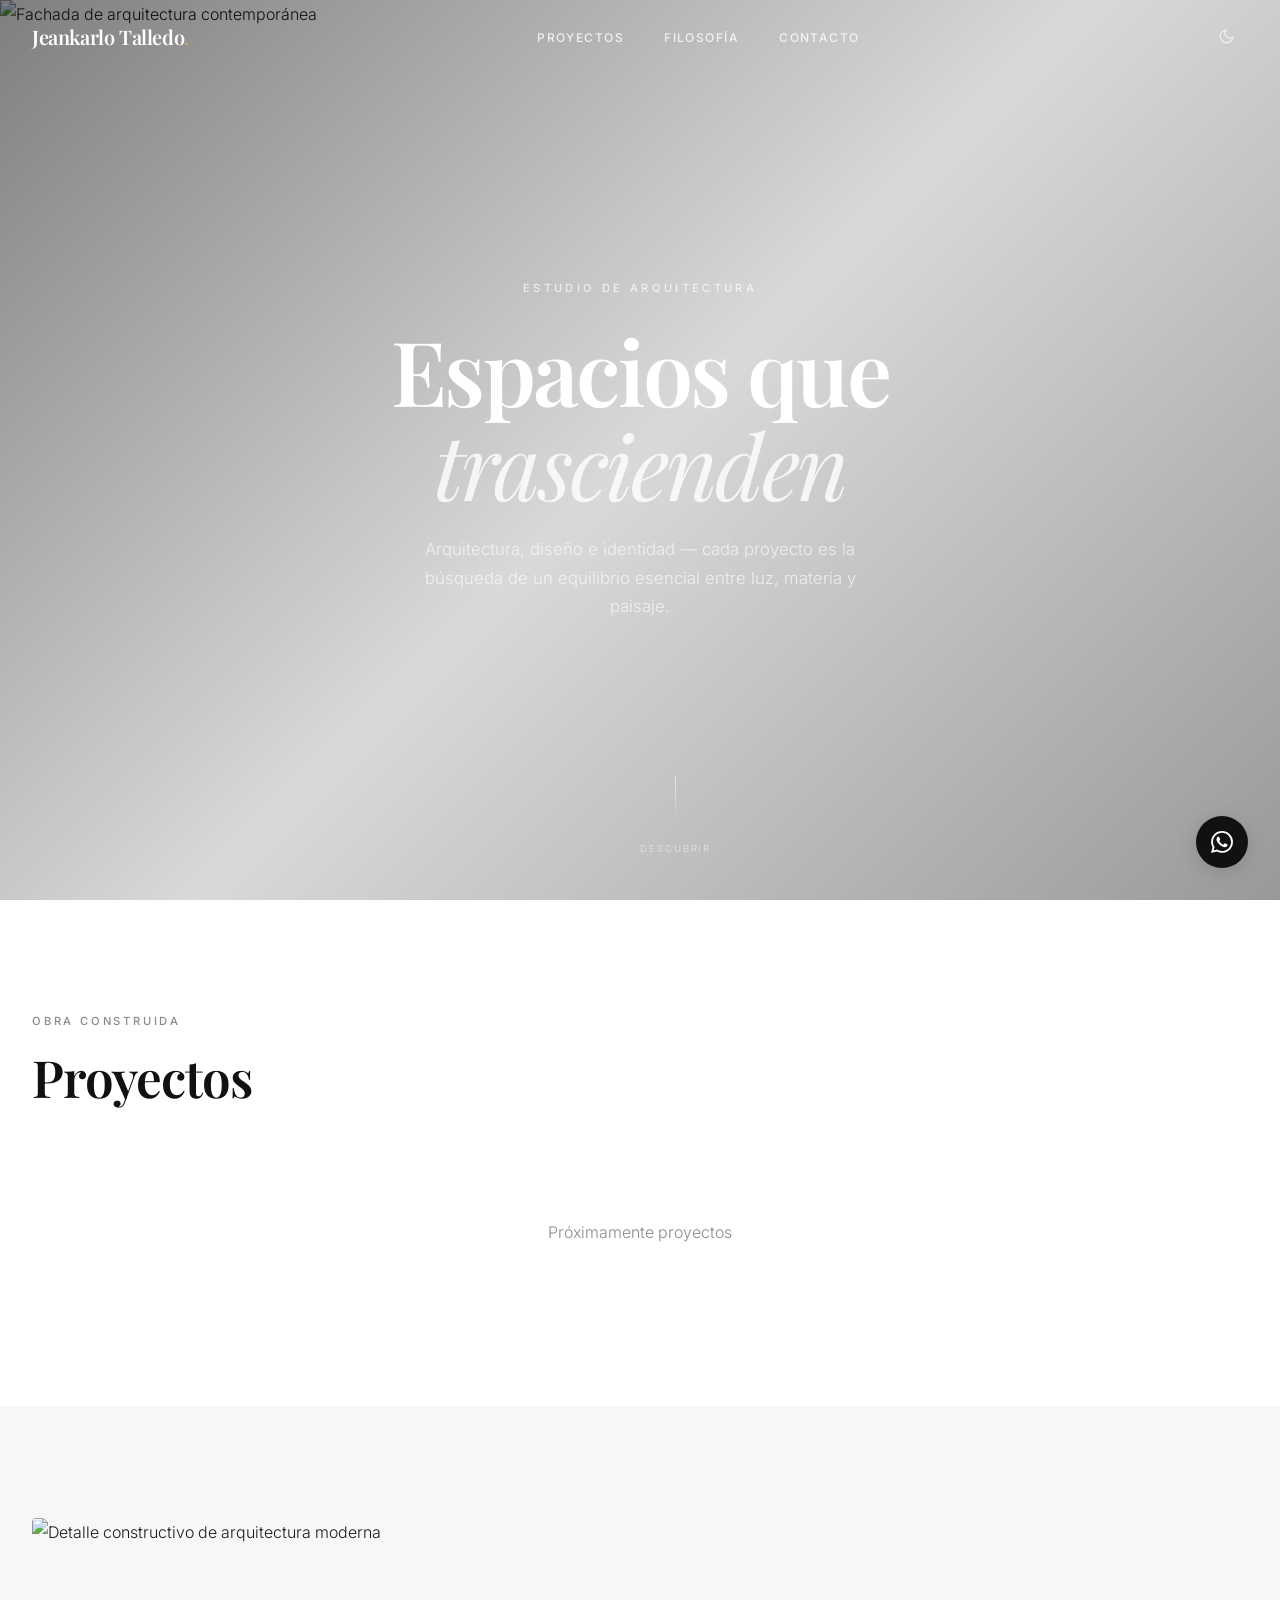
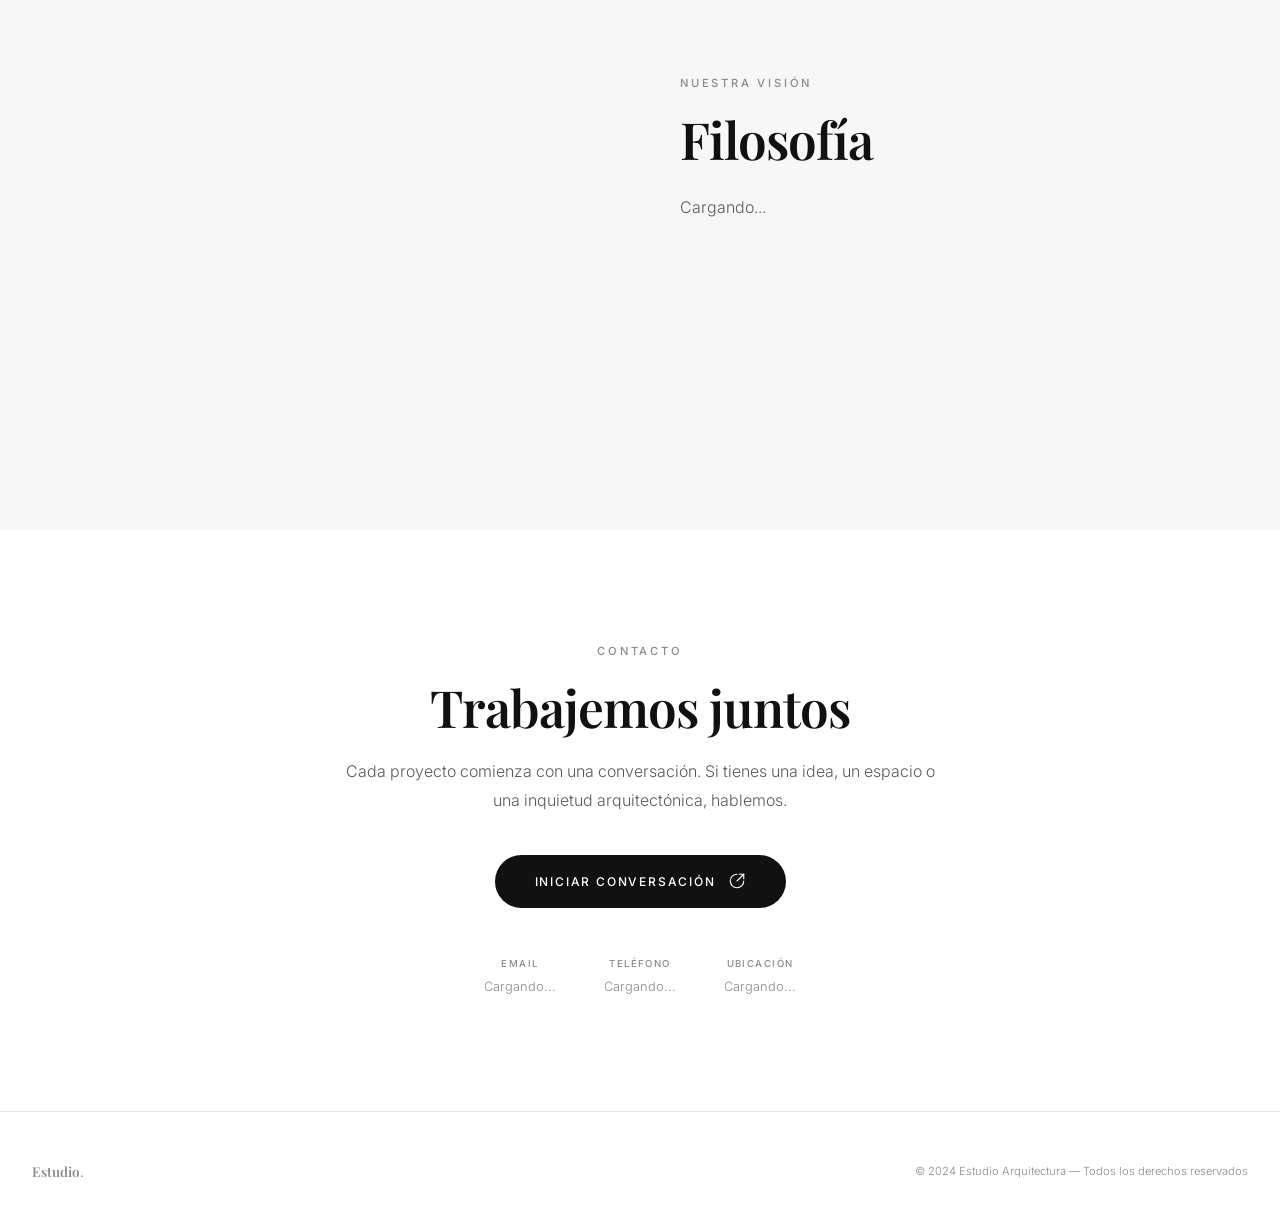
==== commit a55961b4: "feat: frontend dinámico desde Supabase" ====
--- a/index.html
+++ b/index.html
@@ -90,61 +90,7 @@
         <h2 class="section__title">Proyectos</h2>
       </div>
 
-      <div class="gallery" id="gallery">
-        <div class="gallery__item reveal reveal-delay-1" data-index="0">
-          <img class="gallery__img" src="https://images.unsplash.com/photo-1600585154340-4c0e3b4b0b1a?w=800&q=80" alt="Casa Atemporal — Punta del Este" loading="lazy" />
-          <span class="gallery__category">Residencial</span>
-          <div class="gallery__overlay">
-            <h3 class="gallery__project-name">Casa Atemporal</h3>
-            <p class="gallery__project-meta"><span>2024</span><span>Punta del Este</span></p>
-          </div>
-        </div>
-
-        <div class="gallery__item reveal reveal-delay-2" data-index="1">
-          <img class="gallery__img" src="https://images.unsplash.com/photo-1487958449943-2429e8be8625?w=800&q=80" alt="Torre Celeste — Ciudad de México" loading="lazy" />
-          <span class="gallery__category">Corporativo</span>
-          <div class="gallery__overlay">
-            <h3 class="gallery__project-name">Torre Celeste</h3>
-            <p class="gallery__project-meta"><span>2023</span><span>Ciudad de México</span></p>
-          </div>
-        </div>
-
-        <div class="gallery__item reveal reveal-delay-3" data-index="2">
-          <img class="gallery__img" src="https://images.unsplash.com/photo-1600573472550-8090b5e0745e?w=800&q=80" alt="Residencia Marbella" loading="lazy" />
-          <span class="gallery__category">Residencial</span>
-          <div class="gallery__overlay">
-            <h3 class="gallery__project-name">Residencia Marbella</h3>
-            <p class="gallery__project-meta"><span>2024</span><span>Marbella, España</span></p>
-          </div>
-        </div>
-
-        <div class="gallery__item reveal reveal-delay-4" data-index="3">
-          <img class="gallery__img" src="https://images.unsplash.com/photo-1600566753198-0b0c7c3b4a5b?w=800&q=80" alt="Museo del Silencio — Oaxaca" loading="lazy" />
-          <span class="gallery__category">Cultural</span>
-          <div class="gallery__overlay">
-            <h3 class="gallery__project-name">Museo del Silencio</h3>
-            <p class="gallery__project-meta"><span>2022</span><span>Oaxaca, México</span></p>
-          </div>
-        </div>
-
-        <div class="gallery__item reveal reveal-delay-5" data-index="4">
-          <img class="gallery__img" src="https://images.unsplash.com/photo-1600585154526-990dced4db0d?w=800&q=80" alt="Villa Horizonte — Tulum" loading="lazy" />
-          <span class="gallery__category">Residencial</span>
-          <div class="gallery__overlay">
-            <h3 class="gallery__project-name">Villa Horizonte</h3>
-            <p class="gallery__project-meta"><span>2023</span><span>Tulum, México</span></p>
-          </div>
-        </div>
-
-        <div class="gallery__item reveal reveal-delay-1" data-index="5">
-          <img class="gallery__img" src="https://images.unsplash.com/photo-1600566753376-12c8ab7c4a5b?w=800&q=80" alt="Pabellón Efímero — Buenos Aires" loading="lazy" />
-          <span class="gallery__category">Cultural</span>
-          <div class="gallery__overlay">
-            <h3 class="gallery__project-name">Pabellón Efímero</h3>
-            <p class="gallery__project-meta"><span>2024</span><span>Buenos Aires</span></p>
-          </div>
-        </div>
-      </div>
+      <div class="gallery" id="gallery"></div>
     </div>
   </section>
 
@@ -155,7 +101,7 @@
     <div class="container">
       <div class="about">
         <div class="about__image reveal">
-          <img src="https://images.unsplash.com/photo-1613490493576-7f4f9e2d0a1d?w=800&q=80" alt="Detalle constructivo de arquitectura moderna" loading="lazy" />
+          <img id="aboutPhoto" src="https://images.unsplash.com/photo-1613490493576-7f4f9e2d0a1d?w=800&q=80" alt="Detalle constructivo de arquitectura moderna" loading="lazy" />
         </div>
 
         <div class="about__content">
@@ -164,23 +110,15 @@
             <h2 class="section__title">Filosofía</h2>
           </div>
 
-          <p class="about__text reveal reveal-delay-1">
-            La arquitectura no es solo el arte de construir espacios, sino la
-            búsqueda constante de equilibrio entre forma, luz y materia. Cada
-            proyecto nace del diálogo entre el paisaje y la necesidad humana,
-            donde el vacío cobra tanto significado como lo tangible.
+          <p class="about__text reveal reveal-delay-1" id="aboutText1">
+            Cargando...
           </p>
 
-          <p class="about__text reveal reveal-delay-2">
-            Creemos en una arquitectura que trasciende lo meramente visual para
-            convertirse en experiencia sensorial. Trabajamos con materiales
-            nobles, geometrías precisas y una profunda sensibilidad por el
-            contexto. No imponemos — escuchamos, interpretamos y traducimos.
-          </p>
+          <p class="about__text reveal reveal-delay-2" id="aboutText2"></p>
 
           <div class="reveal reveal-delay-3">
-            <p class="about__signature">— Juan Larrea</p>
-            <p class="about__signature-role">Arquitecto &amp; Fundador</p>
+            <p class="about__signature" id="aboutSignature"></p>
+            <p class="about__signature-role" id="aboutRole"></p>
           </div>
         </div>
       </div>
@@ -200,7 +138,7 @@
           un espacio o una inquietud arquitectónica, hablemos.
         </p>
 
-        <a href="https://wa.me/521234567890?text=Hola%2C%20me%20gustar%C3%ADa%20solicitar%20una%20consulta%20sobre%20un%20proyecto%20arquitect%C3%B3nico." target="_blank" rel="noopener noreferrer" class="contact__btn">
+        <a href="https://whatsapp.com/channel/0029Vb8oUmaLY6d2A14jdA43" target="_blank" rel="noopener noreferrer" class="contact__btn">
           <span>Iniciar conversación</span>
           <svg viewBox="0 0 24 24" fill="none" stroke="currentColor" stroke-width="1.5">
             <path d="M21 12a9 9 0 11-9-9" stroke-linecap="round"/>
@@ -209,18 +147,18 @@
           </svg>
         </a>
 
-        <div class="contact__details">
+        <div class="contact__details" id="contactDetails">
           <div class="contact__detail-item">
             <p class="contact__detail-label">Email</p>
-            <p>hola@estudioarq.mx</p>
+            <p id="contactEmail">Cargando...</p>
           </div>
           <div class="contact__detail-item">
             <p class="contact__detail-label">Teléfono</p>
-            <p>+52 123 456 7890</p>
+            <p id="contactPhone">Cargando...</p>
           </div>
           <div class="contact__detail-item">
             <p class="contact__detail-label">Ubicación</p>
-            <p>Ciudad de México</p>
+            <p id="contactLocation">Cargando...</p>
           </div>
         </div>
       </div>
@@ -240,7 +178,7 @@
   <!-- ==========================================
        WHATSAPP FLOTANTE
        ========================================== -->
-  <a href="https://wa.me/521234567890?text=Hola%2C%20me%20gustar%C3%ADa%20solicitar%20una%20consulta%20sobre%20un%20proyecto%20arquitect%C3%B3nico." target="_blank" rel="noopener noreferrer" class="whatsapp-btn" id="whatsappBtn" aria-label="Contactar por WhatsApp">
+  <a href="https://whatsapp.com/channel/0029Vb8oUmaLY6d2A14jdA43" target="_blank" rel="noopener noreferrer" class="whatsapp-btn" id="whatsappBtn" aria-label="Contactar por WhatsApp">
     <span class="whatsapp-btn__tooltip">Escríbenos</span>
     <svg viewBox="0 0 24 24">
       <path d="M17.472 14.382c-.297-.149-1.758-.867-2.03-.967-.273-.099-.471-.148-.67.15-.197.297-.767.966-.94 1.164-.173.199-.347.223-.644.075-.297-.15-1.255-.463-2.39-1.475-.883-.788-1.48-1.761-1.653-2.059-.173-.297-.018-.458.13-.606.134-.133.298-.347.446-.52.149-.174.198-.298.298-.497.099-.198.05-.371-.025-.52-.075-.149-.669-1.612-.916-2.207-.242-.579-.487-.5-.669-.51-.173-.008-.371-.01-.57-.01-.198 0-.52.074-.792.372-.272.297-1.04 1.016-1.04 2.479 0 1.462 1.065 2.875 1.213 3.074.149.198 2.096 3.2 5.077 4.487.709.306 1.262.489 1.694.625.712.227 1.36.195 1.871.118.571-.085 1.758-.719 2.006-1.413.248-.694.248-1.289.173-1.413-.074-.124-.272-.198-.57-.347m-5.421 7.403h-.004a9.87 9.87 0 01-5.031-1.378l-.361-.214-3.741.982.998-3.648-.235-.374a9.86 9.86 0 01-1.51-5.26c.001-5.45 4.436-9.884 9.888-9.884 2.64 0 5.122 1.03 6.988 2.898a9.825 9.825 0 012.893 6.994c-.003 5.45-4.437 9.884-9.885 9.884m8.413-18.297A11.815 11.815 0 0012.05 0C5.495 0 .16 5.335.157 11.892c0 2.096.547 4.142 1.588 5.945L.057 24l6.305-1.654a11.882 11.882 0 005.683 1.448h.005c6.554 0 11.89-5.335 11.893-11.893a11.821 11.821 0 00-3.48-8.413z"/>
